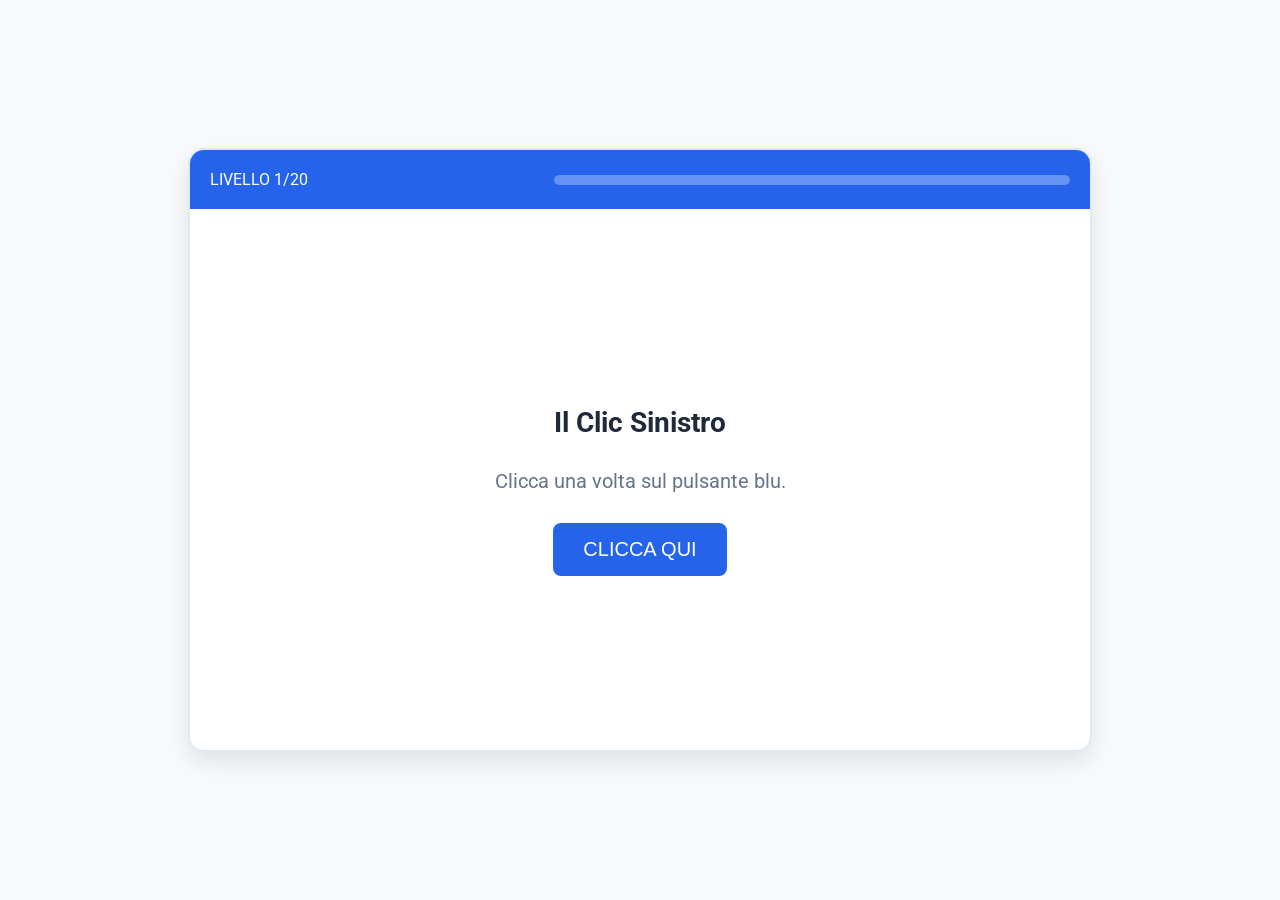
==== esercizio1giorno.html @ e376b39b "Create esercizio1giorno.html" ====
<!DOCTYPE html>
<html lang="it">
<head>
    <meta charset="UTF-8">
    <meta name="viewport" content="width=device-width, initial-scale=1.0">
    <title>Palestra Digitale - Allenamento Mouse e Tastiera</title>
    <link rel="preconnect" href="https://fonts.googleapis.com">
    <link href="https://fonts.googleapis.com/css2?family=Roboto:wght@400;700&display=swap" rel="stylesheet">
    <style>
        :root {
            --primary: #2563eb;
            --success: #22c55e;
            --bg: #f8fafc;
            --card: #ffffff;
            --text: #1e293b;
        }

        body {
            font-family: 'Roboto', sans-serif;
            background-color: var(--bg);
            color: var(--text);
            margin: 0;
            display: flex;
            flex-direction: column;
            align-items: center;
            justify-content: center;
            min-height: 100vh;
            user-select: none; /* Disabilita selezione globale per i giochi drag&drop */
        }

        #app-container {
            background: var(--card);
            width: 900px;
            min-height: 600px;
            border-radius: 16px;
            box-shadow: 0 10px 25px rgba(0,0,0,0.1);
            display: flex;
            flex-direction: column;
            overflow: hidden;
            border: 2px solid #e2e8f0;
        }

        /* Header */
        header {
            background: var(--primary);
            color: white;
            padding: 20px;
            display: flex;
            justify-content: space-between;
            align-items: center;
        }

        #progress-container {
            width: 60%;
            background: rgba(255,255,255,0.3);
            height: 10px;
            border-radius: 5px;
            overflow: hidden;
        }

        #progress-bar {
            height: 100%;
            background: #4ade80;
            width: 0%;
            transition: width 0.5s ease;
        }

        /* Game Area */
        #game-area {
            flex-grow: 1;
            padding: 40px;
            display: flex;
            flex-direction: column;
            align-items: center;
            justify-content: center;
            text-align: center;
            position: relative;
        }

        h2 { font-size: 28px; margin-bottom: 10px; }
        p.instruction { font-size: 20px; color: #64748b; margin-bottom: 30px; }

        /* Elements for Exercises */
        .btn {
            background: var(--primary);
            color: white;
            padding: 15px 30px;
            font-size: 20px;
            border: none;
            border-radius: 8px;
            cursor: pointer;
            transition: transform 0.1s;
        }
        .btn:active { transform: scale(0.95); }
        .btn:hover { background: #1d4ed8; }

        .target-circle {
            width: 50px;
            height: 50px;
            border-radius: 50%;
            background: #ef4444;
            position: absolute;
            cursor: crosshair;
        }

        .folder-icon {
            font-size: 60px;
            color: #f59e0b;
            cursor: pointer;
            display: flex;
            flex-direction: column;
            align-items: center;
        }
        
        .drop-zone {
            width: 150px;
            height: 150px;
            border: 3px dashed #cbd5e1;
            border-radius: 12px;
            display: flex;
            align-items: center;
            justify-content: center;
            margin: 20px;
            background: #f1f5f9;
        }

        .draggable {
            width: 80px;
            height: 80px;
            background: var(--primary);
            color: white;
            border-radius: 8px;
            display: flex;
            align-items: center;
            justify-content: center;
            cursor: grab;
            position: absolute;
        }

        input[type="text"] {
            font-size: 24px;
            padding: 10px;
            border: 2px solid #cbd5e1;
            border-radius: 8px;
            width: 80%;
            text-align: center;
        }
        input:focus { outline: none; border-color: var(--primary); }

        /* Feedback Overlay */
        #feedback {
            position: absolute;
            top: 0; left: 0; width: 100%; height: 100%;
            background: rgba(255,255,255,0.9);
            display: none;
            align-items: center;
            justify-content: center;
            flex-direction: column;
            z-index: 10;
        }
        .success-msg { color: var(--success); font-size: 40px; font-weight: bold; }
        
        .hidden { display: none !important; }

        /* Specific Levels Styles */
        .grid-game { display: grid; grid-template-columns: repeat(5, 1fr); gap: 10px; }
        .tiny-btn { padding: 5px; font-size: 12px; }
        
        /* Enable selection for level 16 */
        .selectable-text {
            user-select: text !important;
            -webkit-user-select: text !important;
            cursor: text;
            padding: 10px;
            border: 1px dashed #cbd5e1;
        }

    </style>
</head>
<body>

<div id="app-container">
    <header>
        <div>LIVELLO <span id="level-indicator">1</span>/20</div>
        <div id="progress-container">
            <div id="progress-bar"></div>
        </div>
    </header>

    <div id="game-area">
        <!-- Content injected via JS -->
    </div>

    <div id="feedback">
        <div class="success-msg">OTTIMO!</div>
        <button class="btn" onclick="nextLevel()" style="margin-top:20px;">Prossimo Livello &rarr;</button>
    </div>
</div>

<script>
    const levels = [
        // MOUSE BASICS
        {
            id: 1,
            title: "Il Clic Sinistro",
            instruction: "Clicca una volta sul pulsante blu.",
            type: "click",
            render: () => `<button class="btn" id="target-btn">CLICCA QUI</button>`,
            setup: (resolve) => {
                document.getElementById('target-btn').onclick = () => resolve();
            }
        },
        {
            id: 2,
            title: "Doppio Clic",
            instruction: "Fai DOPPIO CLIC veloce sulla cartella per aprirla.",
            type: "dblclick",
            render: () => `<div id="folder" class="folder-icon">📁<span style="font-size:16px; color:#333">Documenti</span></div>`,
            setup: (resolve) => {
                document.getElementById('folder').ondblclick = () => {
                    document.getElementById('folder').innerHTML = '📂<span style="font-size:16px; color:#333">Aperta!</span>';
                    setTimeout(resolve, 500);
                }
            }
        },
        {
            id: 3,
            title: "Tasto Destro",
            instruction: "Clicca col TASTO DESTRO sul quadrato grigio per vedere il menu segreto.",
            type: "context",
            render: () => `<div id="ctx-area" style="width:200px; height:200px; background:#cbd5e1; display:flex; align-items:center; justify-content:center; border-radius:10px;">Clicca col Destro QUI</div>`,
            setup: (resolve) => {
                const area = document.getElementById('ctx-area');
                area.oncontextmenu = (e) => {
                    e.preventDefault();
                    area.style.background = '#4ade80';
                    area.innerText = "BRAVO!";
                    setTimeout(resolve, 800);
                }
            }
        },
        {
            id: 4,
            title: "Precisione Mouse 1",
            instruction: "Clicca su tutti e 3 i cerchi rossi. Non cliccare fuori!",
            type: "precision",
            render: () => `<div style="position:relative; width:100%; height:300px;">
                <div class="target-circle" style="top:20px; left:20px;" onclick="hit(this)"></div>
                <div class="target-circle" style="top:150px; right:50px;" onclick="hit(this)"></div>
                <div class="target-circle" style="bottom:20px; left:40%;" onclick="hit(this)"></div>
            </div>`,
            setup: (resolve) => {
                let hits = 0;
                window.hit = (el) => {
                    el.style.display = 'none';
                    hits++;
                    if(hits === 3) resolve();
                }
            }
        },
        {
            id: 5,
            title: "Mouse Hover (Sospensione)",
            instruction: "Porta il mouse sopra il pulsante e ASPETTA 2 secondi senza cliccare.",
            type: "hover",
            render: () => `<div id="hover-btn" style="padding:20px; background:#f59e0b; color:white; border-radius:8px; cursor:wait;">NON CLICCARE, RESTA QUI SOPRA</div><div id="timer" style="margin-top:10px; font-size:24px; font-weight:bold;">0%</div>`,
            setup: (resolve) => {
                const btn = document.getElementById('hover-btn');
                const timerDisplay = document.getElementById('timer');
                let timer = null;
                let progress = 0;

                btn.onmouseenter = () => {
                    btn.style.background = '#ea580c';
                    timer = setInterval(() => {
                        progress += 5; // 5% every 100ms = 2000ms total
                        timerDisplay.innerText = progress + '%';
                        if(progress >= 100) {
                            clearInterval(timer);
                            resolve();
                        }
                    }, 100);
                }
                btn.onmouseleave = () => {
                    clearInterval(timer);
                    progress = 0;
                    timerDisplay.innerText = '0%';
                    btn.style.background = '#f59e0b';
                }
            }
        },
        
        // DRAG AND DROP
        {
            id: 6,
            title: "Trascinamento Base",
            instruction: "Trascina il pacco blu dentro la scatola grigia.",
            type: "drag",
            render: () => `
                <div style="display:flex; justify-content:space-between; width:100%; align-items:center; height:300px; position:relative;">
                    <div id="draggable" class="draggable" style="position:relative; left:0; cursor:grab;">PACCO</div>
                    <div id="droppable" class="drop-zone">SCATOLA</div>
                </div>
            `,
            setup: (resolve) => setupDrag('draggable', 'droppable', resolve)
        },
        {
            id: 7,
            title: "Cestino",
            instruction: "Butta il file 'Errore' nel cestino rosso.",
            type: "drag",
            render: () => `
                <div style="display:flex; justify-content:space-between; width:100%; align-items:center; height:300px;">
                    <div id="file-drag" class="draggable" style="position:relative; background:#ef4444;">ERRORE</div>
                    <div id="bin-drop" class="drop-zone" style="border-color:#ef4444;">🗑️ CESTINO</div>
                </div>
            `,
            setup: (resolve) => setupDrag('file-drag', 'bin-drop', resolve)
        },
        
        // KEYBOARD
        {
            id: 8,
            title: "La Tastiera: Lettere",
            instruction: "Scrivi il tuo nome nella casella qui sotto.",
            type: "type",
            render: () => `<input type="text" id="input-name" placeholder="Scrivi qui..." autocomplete="off">`,
            setup: (resolve) => {
                const input = document.getElementById('input-name');
                input.focus();
                input.oninput = () => {
                    if(input.value.length > 2) {
                        setTimeout(resolve, 1000); // Allow them to finish typing
                    }
                }
            }
        },
        {
            id: 9,
            title: "La Barra Spaziatrice",
            instruction: "Scrivi esattamente: 'mela pera' (usa lo SPAZIO al centro).",
            type: "type-exact",
            render: () => `<div style="font-size:30px; margin-bottom:10px; font-weight:bold;">mela pera</div><input type="text" id="input-space" autocomplete="off">`,
            setup: (resolve) => setupTyping('input-space', 'mela pera', resolve)
        },
        {
            id: 10,
            title: "Tasto BACKSPACE (Cancella)",
            instruction: "Ho sbagliato a scrivere 'scuola'. Correggi l'errore cancellando la 'k'.",
            type: "correction",
            render: () => `<input type="text" id="input-err" value="scuokla" style="color:red;">`,
            setup: (resolve) => {
                const input = document.getElementById('input-err');
                input.focus();
                // Move cursor to end
                input.setSelectionRange(10, 10);
                input.oninput = () => {
                    if(input.value === 'scuola') {
                        input.style.color = 'green';
                        resolve();
                    }
                }
            }
        },
        {
            id: 11,
            title: "Tasto INVIO",
            instruction: "Scrivi 'ciao' e poi premi il tasto INVIO per spedire.",
            type: "enter",
            render: () => `<input type="text" id="input-enter" placeholder="Scrivi ciao...">`,
            setup: (resolve) => {
                const input = document.getElementById('input-enter');
                input.focus();
                input.addEventListener('keyup', (e) => {
                    if (e.key === 'Enter' && input.value.toLowerCase().trim() === 'ciao') {
                        resolve();
                    }
                });
            }
        },
        {
            id: 12,
            title: "Maiuscole (Shift)",
            instruction: "Usa il tasto MAIUSC (Freccia su) per scrivere: 'Roma'",
            type: "shift",
            render: () => `<div style="font-size:30px; margin-bottom:10px;">Roma</div><input type="text" id="input-shift">`,
            setup: (resolve) => setupTyping('input-shift', 'Roma', resolve)
        },
        {
            id: 13,
            title: "Tutto Maiuscolo (Caps Lock)",
            instruction: "Attiva il Lucchetto (Caps Lock) e scrivi: 'STOP'",
            type: "caps",
            render: () => `<div style="font-size:30px; margin-bottom:10px;">STOP</div><input type="text" id="input-caps">`,
            setup: (resolve) => setupTyping('input-caps', 'STOP', resolve)
        },
        {
            id: 14,
            title: "I Numeri",
            instruction: "Scrivi l'anno corrente (es. 2024 o 2025).",
            type: "nums",
            render: () => `<input type="text" id="input-nums" placeholder="Anno...">`,
            setup: (resolve) => {
                const input = document.getElementById('input-nums');
                input.focus();
                input.oninput = () => {
                    if(input.value.length === 4 && !isNaN(input.value)) resolve();
                }
            }
        },
        {
            id: 15,
            title: "La Chiocciola @",
            instruction: "Per fare la chiocciola premi 'Alt Gr' + 'ò' (o @). Scrivi: info@mail.it",
            type: "symbol",
            render: () => `<div style="font-size:24px; margin-bottom:10px;">info@mail.it</div><input type="text" id="input-at">`,
            setup: (resolve) => setupTyping('input-at', 'info@mail.it', resolve)
        },

        // ADVANCED / MIXED
        {
            id: 16,
            title: "Selezione del Testo",
            instruction: "Seleziona con il mouse (tieni premuto e trascina) SOLO la parola 'IMPORTANTE' e poi clicca il bottone.",
            type: "select",
            render: () => `
                <p id="text-select" class="selectable-text" style="font-size:24px;">Questo testo non serve. IMPORTANTE Questo nemmeno.</p>
                <button class="btn" onmousedown="event.preventDefault(); checkSelection()">Ho Selezionato</button>
                <p id="sel-debug" style="color:gray; font-size:16px; min-height:24px; margin-top:10px;">Fai la selezione...</p>
            `,
            setup: (resolve) => {
                // Monitoraggio in tempo reale per aiutare l'utente
                document.addEventListener('selectionchange', () => {
                    const sel = window.getSelection().toString();
                    const debug = document.getElementById('sel-debug');
                    if(debug) {
                        if(sel.length > 0) debug.innerText = "Stai selezionando: [" + sel + "]";
                        else debug.innerText = "Fai la selezione...";
                    }
                });

                window.checkSelection = () => {
                    const selection = window.getSelection().toString();
                    // Usiamo trim() per perdonare piccoli spazi vuoti all'inizio o alla fine
                    if(selection.trim() === 'IMPORTANTE') {
                        resolve();
                    } else {
                        alert("Attenzione!\nHai selezionato: '" + selection + "'\nDevi selezionare esattamente la parola: IMPORTANTE");
                    }
                }
            }
        },
        {
            id: 17,
            title: "Precisione Mouse 2",
            instruction: "Clicca solo sui numeri PARI (2, 4, 6...). Ignora i dispari!",
            type: "logic-click",
            render: () => {
                let html = '<div class="grid-game">';
                for(let i=1; i<=10; i++) {
                    html += `<button class="btn tiny-btn" style="background:#64748b" onclick="checkNum(this, ${i})">${i}</button>`;
                }
                html += '</div>';
                return html;
            },
            setup: (resolve) => {
                let correct = 0;
                window.checkNum = (btn, num) => {
                    if(num % 2 === 0) {
                        btn.style.background = '#22c55e';
                        btn.disabled = true;
                        correct++;
                        if(correct === 5) resolve();
                    } else {
                        btn.style.background = '#ef4444';
                        setTimeout(() => btn.style.background = '#64748b', 500);
                    }
                }
            }
        },
        {
            id: 18,
            title: "Checklist (Moduli)",
            instruction: "Clicca sui quadratini per selezionare 'Pane' e 'Acqua', poi premi 'Invia'.",
            type: "form",
            render: () => `
                <div style="text-align:left; font-size:24px;">
                    <label><input type="checkbox" id="c1"> Pane</label><br>
                    <label><input type="checkbox" id="c2"> Vino</label><br>
                    <label><input type="checkbox" id="c3"> Acqua</label>
                </div>
                <button class="btn" style="margin-top:20px;" onclick="checkForm()">Invia</button>
            `,
            setup: (resolve) => {
                window.checkForm = () => {
                    const c1 = document.getElementById('c1').checked;
                    const c2 = document.getElementById('c2').checked;
                    const c3 = document.getElementById('c3').checked;
                    if(c1 && c3 && !c2) resolve();
                    else alert("Seleziona solo Pane e Acqua!");
                }
            }
        },
        {
            id: 19,
            title: "Velocità",
            instruction: "Clicca il pulsante verde prima che scappi! (3 volte)",
            type: "speed",
            render: () => `<div id="game-area-box" style="width:100%; height:400px; position:relative;"><button id="runner" class="btn" style="position:absolute; background:#22c55e;">PRENDIMI!</button></div>`,
            setup: (resolve) => {
                const btn = document.getElementById('runner');
                const box = document.getElementById('game-area-box');
                let hits = 0;
                
                const move = () => {
                    const x = Math.random() * (box.offsetWidth - 100);
                    const y = Math.random() * (box.offsetHeight - 50);
                    btn.style.left = x + 'px';
                    btn.style.top = y + 'px';
                }

                btn.onclick = () => {
                    hits++;
                    btn.innerText = `PRESO ${hits}/3`;
                    if(hits >= 3) resolve();
                    else move();
                };
                
                // Move every 800ms automatically to make it harder
                const runner = setInterval(move, 800);
                // Cleanup on end
                const oldResolve = resolve;
                resolve = () => { clearInterval(runner); oldResolve(); }
            }
        },
        {
            id: 20,
            title: "Sfida Finale",
            instruction: "Scrivi 'Finito' e poi clicca il pulsante rosso.",
            type: "final",
            render: () => `
                <input type="text" id="final-inp" placeholder="Scrivi qui...">
                <br><br>
                <button id="final-btn" class="btn" style="background:#ef4444; display:none;">TERMINA</button>
            `,
            setup: (resolve) => {
                const inp = document.getElementById('final-inp');
                const btn = document.getElementById('final-btn');
                
                inp.oninput = () => {
                    if(inp.value.toLowerCase() === 'finito') {
                        btn.style.display = 'inline-block';
                    }
                }
                btn.onclick = resolve;
            }
        }
    ];

    let currentLevel = 0;

    function initGame() {
        loadLevel(currentLevel);
    }

    function loadLevel(idx) {
        if(idx >= levels.length) {
            showVictory();
            return;
        }

        const level = levels[idx];
        const gameArea = document.getElementById('game-area');
        const levelInd = document.getElementById('level-indicator');
        const progressBar = document.getElementById('progress-bar');

        // Update UI
        levelInd.innerText = level.id;
        const progressPct = ((idx) / levels.length) * 100;
        progressBar.style.width = progressPct + '%';

        // Render HTML
        gameArea.innerHTML = `
            <h2>${level.title}</h2>
            <p class="instruction">${level.instruction}</p>
            <div id="level-content" style="width:100%; display:flex; flex-direction:column; align-items:center;">
                ${level.render()}
            </div>
        `;

        // Attach Logic
        level.setup(() => showFeedback());
    }

    function showFeedback() {
        const fb = document.getElementById('feedback');
        fb.style.display = 'flex';
        // Play sound (optional, kept silent for classroom)
    }

    function nextLevel() {
        document.getElementById('feedback').style.display = 'none';
        currentLevel++;
        loadLevel(currentLevel);
    }

    function showVictory() {
        document.getElementById('game-area').innerHTML = `
            <h1 style="color:#22c55e; font-size:60px;">COMPLIMENTI!</h1>
            <p style="font-size:30px;">Hai completato l'addestramento.</p>
            <div style="font-size:100px;">🏆</div>
            <button class="btn" onclick="location.reload()">Ricomincia</button>
        `;
        document.getElementById('progress-bar').style.width = '100%';
    }

    // Generic Helpers
    function setupTyping(id, expected, callback) {
        const input = document.getElementById(id);
        input.focus();
        input.oninput = () => {
            if(input.value === expected) {
                input.style.borderColor = '#22c55e';
                input.style.color = '#22c55e';
                setTimeout(callback, 500);
            }
        }
    }

    // Simple Vanilla Drag Implementation for compatibility
    function setupDrag(dragId, dropId, callback) {
        const dragEl = document.getElementById(dragId);
        const dropEl = document.getElementById(dropId);
        
        let isDragging = false;
        let startX, startY, initLeft, initTop;

        dragEl.addEventListener('mousedown', startDrag);
        // Touch support
        dragEl.addEventListener('touchstart', (e) => startDrag(e.touches[0]));

        function startDrag(e) {
            isDragging = true;
            startX = e.clientX;
            startY = e.clientY;
            
            // Get current position (relative)
            const rect = dragEl.getBoundingClientRect();
            // Since we are using relative positioning in CSS, we need to manipulate transform or absolute
            // Let's switch to simple fixed manipulation for the demo visual
            dragEl.style.zIndex = 100;
        }

        document.addEventListener('mousemove', moveDrag);
        document.addEventListener('touchmove', (e) => moveDrag(e.touches[0]));

        function moveDrag(e) {
            if(!isDragging) return;
            e.preventDefault(); // prevent scroll on touch
            const dx = e.clientX - startX;
            const dy = e.clientY - startY;
            dragEl.style.transform = `translate(${dx}px, ${dy}px)`;
        }

        document.addEventListener('mouseup', endDrag);
        document.addEventListener('touchend', endDrag);

        function endDrag(e) {
            if(!isDragging) return;
            isDragging = false;

            const dragRect = dragEl.getBoundingClientRect();
            const dropRect = dropEl.getBoundingClientRect();

            // Check overlap
            if (
                dragRect.left < dropRect.right &&
                dragRect.right > dropRect.left &&
                dragRect.top < dropRect.bottom &&
                dragRect.bottom > dropRect.top
            ) {
                // Success
                dragEl.style.display = 'none';
                dropEl.style.background = '#4ade80';
                dropEl.innerHTML = "FATTO!";
                callback();
            } else {
                // Reset
                dragEl.style.transform = 'translate(0,0)';
            }
        }
    }

    // Start
    initGame();

</script>

</body>
</html>
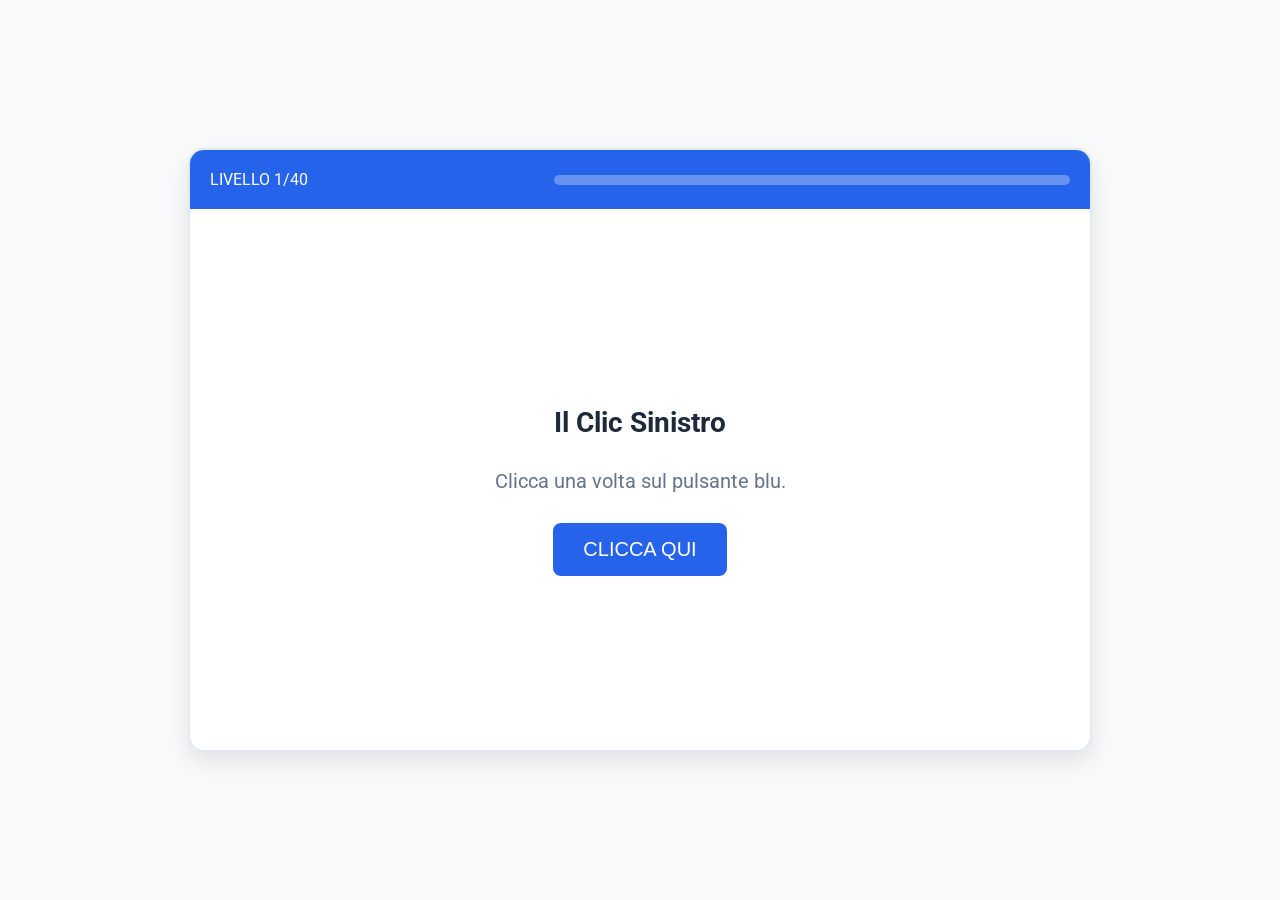
==== commit 97b4059c: "Update esercizio1giorno.html" ====
--- a/esercizio1giorno.html
+++ b/esercizio1giorno.html
@@ -137,7 +137,7 @@
             position: absolute;
         }
 
-        input[type="text"] {
+        input[type="text"], input[type="password"], input[type="date"] {
             font-size: 24px;
             padding: 10px;
             border: 2px solid #cbd5e1;
@@ -175,13 +175,38 @@
             border: 1px dashed #cbd5e1;
         }
 
+        /* Scroll Game */
+        .scroll-box {
+            width: 300px;
+            height: 200px;
+            overflow-y: scroll;
+            border: 2px solid #cbd5e1;
+            background: #fff;
+            position: relative;
+        }
+
+        /* Arrow Game */
+        .arrow-arena {
+            width: 400px;
+            height: 300px;
+            border: 2px solid #333;
+            position: relative;
+            background: #eee;
+        }
+        .player-box {
+            width: 40px; height: 40px; background: blue; position: absolute; top: 0; left: 0; transition: top 0.1s, left 0.1s;
+        }
+        .target-box {
+            width: 40px; height: 40px; background: red; position: absolute; bottom: 0; right: 0;
+        }
+
     </style>
 </head>
 <body>
 
 <div id="app-container">
     <header>
-        <div>LIVELLO <span id="level-indicator">1</span>/20</div>
+        <div>LIVELLO <span id="level-indicator">1</span>/40</div>
         <div id="progress-container">
             <div id="progress-bar"></div>
         </div>
@@ -199,7 +224,7 @@
 
 <script>
     const levels = [
-        // MOUSE BASICS
+        // --- 1-20: BASICS (GIA' PRESENTI) ---
         {
             id: 1,
             title: "Il Clic Sinistro",
@@ -289,8 +314,6 @@
                 }
             }
         },
-        
-        // DRAG AND DROP
         {
             id: 6,
             title: "Trascinamento Base",
@@ -317,8 +340,6 @@
             `,
             setup: (resolve) => setupDrag('file-drag', 'bin-drop', resolve)
         },
-        
-        // KEYBOARD
         {
             id: 8,
             title: "La Tastiera: Lettere",
@@ -330,7 +351,7 @@
                 input.focus();
                 input.oninput = () => {
                     if(input.value.length > 2) {
-                        setTimeout(resolve, 1000); // Allow them to finish typing
+                        setTimeout(resolve, 1000); 
                     }
                 }
             }
@@ -352,7 +373,6 @@
             setup: (resolve) => {
                 const input = document.getElementById('input-err');
                 input.focus();
-                // Move cursor to end
                 input.setSelectionRange(10, 10);
                 input.oninput = () => {
                     if(input.value === 'scuola') {
@@ -416,8 +436,6 @@
             render: () => `<div style="font-size:24px; margin-bottom:10px;">info@mail.it</div><input type="text" id="input-at">`,
             setup: (resolve) => setupTyping('input-at', 'info@mail.it', resolve)
         },
-
-        // ADVANCED / MIXED
         {
             id: 16,
             title: "Selezione del Testo",
@@ -429,7 +447,6 @@
                 <p id="sel-debug" style="color:gray; font-size:16px; min-height:24px; margin-top:10px;">Fai la selezione...</p>
             `,
             setup: (resolve) => {
-                // Monitoraggio in tempo reale per aiutare l'utente
                 document.addEventListener('selectionchange', () => {
                     const sel = window.getSelection().toString();
                     const debug = document.getElementById('sel-debug');
@@ -441,7 +458,6 @@
 
                 window.checkSelection = () => {
                     const selection = window.getSelection().toString();
-                    // Usiamo trim() per perdonare piccoli spazi vuoti all'inizio o alla fine
                     if(selection.trim() === 'IMPORTANTE') {
                         resolve();
                     } else {
@@ -526,22 +542,20 @@
                     else move();
                 };
                 
-                // Move every 800ms automatically to make it harder
                 const runner = setInterval(move, 800);
-                // Cleanup on end
                 const oldResolve = resolve;
                 resolve = () => { clearInterval(runner); oldResolve(); }
             }
         },
         {
             id: 20,
-            title: "Sfida Finale",
-            instruction: "Scrivi 'Finito' e poi clicca il pulsante rosso.",
+            title: "Finito 1° Parte",
+            instruction: "Scrivi 'Finito' per passare ai livelli avanzati.",
             type: "final",
             render: () => `
                 <input type="text" id="final-inp" placeholder="Scrivi qui...">
                 <br><br>
-                <button id="final-btn" class="btn" style="background:#ef4444; display:none;">TERMINA</button>
+                <button id="final-btn" class="btn" style="background:#ef4444; display:none;">AVANTI</button>
             `,
             setup: (resolve) => {
                 const inp = document.getElementById('final-inp');
@@ -553,6 +567,395 @@
                     }
                 }
                 btn.onclick = resolve;
+            }
+        },
+
+        // --- 21-40: ADVANCED / NEW EXERCISES ---
+        
+        {
+            id: 21,
+            title: "Scorrimento (Scroll)",
+            instruction: "Usa la rotellina del mouse (o la barra laterale) per scendere in fondo e cliccare il pulsante nascosto.",
+            type: "scroll",
+            render: () => `
+                <div class="scroll-box">
+                    <div style="padding:20px; text-align:center;">
+                        <p>Scorri giù...</p><br><br><br><br><br><br>
+                        <p>Ancora...</p><br><br><br><br><br><br>
+                        <p>Quasi...</p><br><br><br><br><br><br>
+                        <button class="btn" onclick="window.resolveLevel()">ECCOMI!</button>
+                    </div>
+                </div>
+            `,
+            setup: (resolve) => {
+                window.resolveLevel = resolve;
+            }
+        },
+        {
+            id: 22,
+            title: "Scelta Singola (Radio)",
+            instruction: "Seleziona 'Italia' e clicca Invia.",
+            type: "radio",
+            render: () => `
+                <div style="text-align:left; font-size:24px;">
+                    <label><input type="radio" name="country" value="fr"> Francia</label><br>
+                    <label><input type="radio" name="country" value="it"> Italia</label><br>
+                    <label><input type="radio" name="country" value="de"> Germania</label>
+                </div>
+                <button class="btn" style="margin-top:20px;" onclick="checkRadio()">Invia</button>
+            `,
+            setup: (resolve) => {
+                window.checkRadio = () => {
+                    const radios = document.getElementsByName('country');
+                    for(let r of radios) {
+                        if(r.checked && r.value === 'it') resolve();
+                        else if(r.checked) alert("Sbagliato!");
+                    }
+                }
+            }
+        },
+        {
+            id: 23,
+            title: "Menu a Tendina (Select)",
+            instruction: "Scegli il colore 'Verde' dal menu a discesa.",
+            type: "select-dropdown",
+            render: () => `
+                <select id="color-select" style="font-size:24px; padding:10px;">
+                    <option value="">-- Scegli Colore --</option>
+                    <option value="red">Rosso</option>
+                    <option value="green">Verde</option>
+                    <option value="blue">Blu</option>
+                </select>
+            `,
+            setup: (resolve) => {
+                document.getElementById('color-select').onchange = (e) => {
+                    if(e.target.value === 'green') resolve();
+                }
+            }
+        },
+        {
+            id: 24,
+            title: "Slider Volume",
+            instruction: "Trascina la pallina per portare il volume al massimo (100).",
+            type: "range",
+            render: () => `
+                <input type="range" id="vol" min="0" max="100" value="0" style="width:300px;">
+                <p id="vol-disp" style="font-size:30px;">0</p>
+            `,
+            setup: (resolve) => {
+                const range = document.getElementById('vol');
+                const disp = document.getElementById('vol-disp');
+                range.oninput = () => {
+                    disp.innerText = range.value;
+                    if(range.value == 100) {
+                        disp.style.color = '#22c55e';
+                        setTimeout(resolve, 500);
+                    }
+                }
+            }
+        },
+        {
+            id: 25,
+            title: "Password Nascosta",
+            instruction: "Scrivi la parola 'segreto' nel campo (vedrai solo pallini neri).",
+            type: "password",
+            render: () => `<input type="password" id="pass-inp" placeholder="Password...">`,
+            setup: (resolve) => {
+                const inp = document.getElementById('pass-inp');
+                inp.oninput = () => {
+                    if(inp.value === 'segreto') {
+                        inp.style.borderColor = '#22c55e';
+                        setTimeout(resolve, 500);
+                    }
+                }
+            }
+        },
+        {
+            id: 26,
+            title: "Frecce Tastiera",
+            instruction: "Usa le FRECCE della tastiera per portare il quadrato BLU sopra quello ROSSO.",
+            type: "arrows",
+            render: () => `
+                <div class="arrow-arena">
+                    <div id="player" class="player-box"></div>
+                    <div class="target-box"></div>
+                </div>
+            `,
+            setup: (resolve) => {
+                const p = document.getElementById('player');
+                let x = 0;
+                let y = 0;
+                // Target is at bottom right: 360px left, 260px top approx (400-40, 300-40)
+                
+                const moveHandler = (e) => {
+                    if(e.key === 'ArrowRight') x = Math.min(x + 20, 360);
+                    if(e.key === 'ArrowLeft') x = Math.max(x - 20, 0);
+                    if(e.key === 'ArrowDown') y = Math.min(y + 20, 260);
+                    if(e.key === 'ArrowUp') y = Math.max(y - 20, 0);
+                    
+                    p.style.left = x + 'px';
+                    p.style.top = y + 'px';
+
+                    if(x >= 340 && y >= 240) {
+                        document.removeEventListener('keydown', moveHandler);
+                        resolve();
+                    }
+                };
+                document.addEventListener('keydown', moveHandler);
+                
+                // Cleanup
+                const oldResolve = resolve;
+                resolve = () => { document.removeEventListener('keydown', moveHandler); oldResolve(); }
+            }
+        },
+        {
+            id: 27,
+            title: "Matematica (Simboli)",
+            instruction: "Scrivi esattamente: (10+10)=20",
+            type: "math",
+            render: () => `<div style="font-size:24px; margin-bottom:10px;">(10+10)=20</div><input type="text" id="math-inp">`,
+            setup: (resolve) => setupTyping('math-inp', '(10+10)=20', resolve)
+        },
+        {
+            id: 28,
+            title: "Indirizzo Web (URL)",
+            instruction: "Scrivi l'indirizzo del sito: www.google.com",
+            type: "url",
+            render: () => `<div style="border:1px solid #ccc; padding:5px; border-radius:20px; width:80%; margin-bottom:10px; background:#eee; color:#999; text-align:left; padding-left:15px;">🌐 http://...</div><input type="text" id="url-inp">`,
+            setup: (resolve) => setupTyping('url-inp', 'www.google.com', resolve)
+        },
+        {
+            id: 29,
+            title: "Simulazione Copia/Incolla",
+            instruction: "1. Clicca COPIA sul testo blu.<br>2. Clicca INCOLLA nel riquadro vuoto.",
+            type: "copy-paste",
+            render: () => `
+                <div style="display:flex; gap:20px; align-items:center;">
+                    <div style="border:1px solid #333; padding:10px;">
+                        <span style="color:blue; font-weight:bold;">TestoImportante</span>
+                        <button class="btn tiny-btn" onclick="copyText()">COPIA</button>
+                    </div>
+                    <div style="font-size:30px;">&rarr;</div>
+                    <div style="border:1px solid #333; padding:10px; width:150px; height:50px; display:flex; align-items:center; justify-content:center;" id="paste-area">
+                        <button class="btn tiny-btn" id="btn-paste" disabled onclick="pasteText()">INCOLLA</button>
+                    </div>
+                </div>
+            `,
+            setup: (resolve) => {
+                let copied = false;
+                window.copyText = () => {
+                    copied = true;
+                    document.getElementById('btn-paste').disabled = false;
+                    document.getElementById('btn-paste').style.background = '#2563eb';
+                };
+                window.pasteText = () => {
+                    if(copied) {
+                        document.getElementById('paste-area').innerHTML = '<span style="color:blue; font-weight:bold;">TestoImportante</span>';
+                        setTimeout(resolve, 800);
+                    }
+                }
+            }
+        },
+        {
+            id: 30,
+            title: "Ordinamento (Drag)",
+            instruction: "Trascina la FOTO (Icona Viola) nella cartella IMMAGINI.",
+            type: "sort",
+            render: () => `
+                <div style="display:flex; justify-content:space-around; width:100%; height:200px; align-items:center; position:relative;">
+                    <div id="drag-doc" class="draggable" style="position:relative; background:#6b7280;">DOC</div>
+                    <div id="drag-pic" class="draggable" style="position:relative; background:#9333ea;">FOTO</div>
+                    
+                    <div id="drop-img" class="drop-zone" style="border-color:#9333ea;">IMMAGINI</div>
+                </div>
+            `,
+            setup: (resolve) => setupDrag('drag-pic', 'drop-img', resolve)
+        },
+        {
+            id: 31,
+            title: "Ricerca File",
+            instruction: "Scrivi 'vacanze' nella barra di ricerca e clicca la lente.",
+            type: "search",
+            render: () => `
+                <div style="display:flex; border:1px solid #ccc; border-radius:20px; overflow:hidden;">
+                    <input type="text" id="search-inp" placeholder="Cerca..." style="border:none; outline:none;">
+                    <button class="btn" style="border-radius:0;" onclick="doSearch()">🔍</button>
+                </div>
+            `,
+            setup: (resolve) => {
+                window.doSearch = () => {
+                    const val = document.getElementById('search-inp').value;
+                    if(val.toLowerCase() === 'vacanze') resolve();
+                    else alert("Cerca 'vacanze'");
+                }
+            }
+        },
+        {
+            id: 32,
+            title: "Pulsanti Browser",
+            instruction: "Clicca il pulsante 'Indietro' (<) per simulare il ritorno alla pagina precedente.",
+            type: "browser-nav",
+            render: () => `
+                <div style="background:#eee; padding:10px; width:100%; display:flex; gap:10px;">
+                    <button class="btn tiny-btn" onclick="resolveBrowser()">&larr;</button>
+                    <button class="btn tiny-btn">&rarr;</button>
+                    <button class="btn tiny-btn">⟳</button>
+                    <input type="text" value="www.sito.it" disabled style="flex-grow:1; font-size:14px; padding:2px;">
+                </div>
+                <div style="height:100px; display:flex; align-items:center; justify-content:center;">Pagina Errata</div>
+            `,
+            setup: (resolve) => {
+                window.resolveBrowser = resolve;
+            }
+        },
+        {
+            id: 33,
+            title: "Data di Nascita",
+            instruction: "Inserisci una data qualsiasi nel calendario.",
+            type: "date",
+            render: () => `<input type="date" id="date-inp">`,
+            setup: (resolve) => {
+                document.getElementById('date-inp').onchange = () => resolve();
+            }
+        },
+        {
+            id: 34,
+            title: "Click Destro Specifico",
+            instruction: "Fai click col tasto DESTRO solo sul file 'IMPORTANTE' (Rosso).",
+            type: "context-specific",
+            render: () => `
+                <div style="display:flex; gap:20px;">
+                    <div class="file-item" style="padding:20px; background:#ccc;">Note</div>
+                    <div id="right-target" style="padding:20px; background:#ef4444; color:white; cursor:context-menu;">IMPORTANTE</div>
+                    <div class="file-item" style="padding:20px; background:#ccc;">Bozza</div>
+                </div>
+            `,
+            setup: (resolve) => {
+                const target = document.getElementById('right-target');
+                target.oncontextmenu = (e) => {
+                    e.preventDefault();
+                    resolve();
+                };
+                // Prevent winning on others
+                document.querySelectorAll('.file-item').forEach(el => {
+                    el.oncontextmenu = (e) => {
+                        e.preventDefault();
+                        alert("No, devi cliccare su quello rosso!");
+                    }
+                });
+            }
+        },
+        {
+            id: 35,
+            title: "Punto e Virgola",
+            instruction: "Scrivi la frase: A;B;C (usa il punto e virgola)",
+            type: "punct",
+            render: () => `<div style="font-size:24px; margin-bottom:10px;">A;B;C</div><input type="text" id="punct-inp">`,
+            setup: (resolve) => setupTyping('punct-inp', 'A;B;C', resolve)
+        },
+        {
+            id: 36,
+            title: "Sequenza Numerica",
+            instruction: "Clicca i pulsanti in ordine: 1, poi 2, poi 3.",
+            type: "seq",
+            render: () => `
+                <div style="display:flex; gap:20px;">
+                    <button class="btn" id="b3" onclick="clickSeq(3)">3</button>
+                    <button class="btn" id="b1" onclick="clickSeq(1)">1</button>
+                    <button class="btn" id="b2" onclick="clickSeq(2)">2</button>
+                </div>
+            `,
+            setup: (resolve) => {
+                let next = 1;
+                window.clickSeq = (n) => {
+                    const btn = document.getElementById('b' + n);
+                    if(n === next) {
+                        btn.style.background = '#22c55e';
+                        btn.disabled = true;
+                        next++;
+                        if(next > 3) resolve();
+                    } else {
+                        btn.style.background = '#ef4444';
+                        setTimeout(() => btn.style.background = '#2563eb', 500);
+                        next = 1; // Reset on error? Let's just reset visual
+                        // Reset all to blue if fail sequence
+                        for(let i=1; i<=3; i++) {
+                             document.getElementById('b'+i).style.background = '#2563eb';
+                             document.getElementById('b'+i).disabled = false;
+                        }
+                    }
+                }
+            }
+        },
+        {
+            id: 37,
+            title: "Scrivi Frase Completa",
+            instruction: "Scrivi con le maiuscole: Il Computer è Utile.",
+            type: "sentence",
+            render: () => `<div style="font-size:24px; margin-bottom:10px;">Il Computer è Utile.</div><input type="text" id="sent-inp">`,
+            setup: (resolve) => setupTyping('sent-inp', 'Il Computer è Utile.', resolve)
+        },
+        {
+            id: 38,
+            title: "Il Tasto TAB",
+            instruction: "Clicca nella casella 1. Poi premi TAB sulla tastiera per andare alla 2 e scrivi 'ok'.",
+            type: "tab",
+            render: () => `
+                <input type="text" placeholder="1. Clicca qui" style="width:150px;">
+                <input type="text" id="tab-target" placeholder="2. Poi scrivi ok" style="width:150px;">
+            `,
+            setup: (resolve) => {
+                const t = document.getElementById('tab-target');
+                t.oninput = () => {
+                    if(t.value === 'ok') resolve();
+                }
+            }
+        },
+        {
+            id: 39,
+            title: "Reazione (Riflessi)",
+            instruction: "Aspetta... e CLICCA quando il riquadro diventa VERDE!",
+            type: "reaction",
+            render: () => `<div id="react-box" style="width:200px; height:200px; background:#ef4444; display:flex; align-items:center; justify-content:center; color:white; font-size:24px; cursor:pointer;">ASPETTA...</div>`,
+            setup: (resolve) => {
+                const box = document.getElementById('react-box');
+                let ready = false;
+                
+                // Random time between 2s and 5s
+                const delay = 2000 + Math.random() * 3000;
+                
+                const timeout = setTimeout(() => {
+                    box.style.background = '#22c55e';
+                    box.innerText = "CLICCA ORA!";
+                    ready = true;
+                }, delay);
+                
+                box.onclick = () => {
+                    if(ready) resolve();
+                    else {
+                        box.innerText = "Troppo presto!";
+                        // Penalità o reset? Lasciamo semplice.
+                    }
+                }
+            }
+        },
+        {
+            id: 40,
+            title: "Esame Finale",
+            instruction: "Inserisci Nome, Cognome e clicca 'Consegna Esame'.",
+            type: "final-exam",
+            render: () => `
+                <input type="text" id="ex-name" placeholder="Nome" style="margin-bottom:10px;"><br>
+                <input type="text" id="ex-surname" placeholder="Cognome" style="margin-bottom:10px;"><br>
+                <button class="btn" onclick="submitExam()">Consegna Esame</button>
+            `,
+            setup: (resolve) => {
+                window.submitExam = () => {
+                    const n = document.getElementById('ex-name').value;
+                    const s = document.getElementById('ex-surname').value;
+                    if(n.length > 2 && s.length > 2) resolve();
+                    else alert("Scrivi il tuo nome completo!");
+                }
             }
         }
     ];
@@ -607,8 +1010,9 @@
     function showVictory() {
         document.getElementById('game-area').innerHTML = `
             <h1 style="color:#22c55e; font-size:60px;">COMPLIMENTI!</h1>
-            <p style="font-size:30px;">Hai completato l'addestramento.</p>
-            <div style="font-size:100px;">🏆</div>
+            <p style="font-size:30px;">Hai completato TUTTI i 40 livelli.</p>
+            <div style="font-size:100px;">🎓</div>
+            <p>Sei pronto per usare il computer!</p>
             <button class="btn" onclick="location.reload()">Ricomincia</button>
         `;
         document.getElementById('progress-bar').style.width = '100%';
@@ -633,7 +1037,7 @@
         const dropEl = document.getElementById(dropId);
         
         let isDragging = false;
-        let startX, startY, initLeft, initTop;
+        let startX, startY;
 
         dragEl.addEventListener('mousedown', startDrag);
         // Touch support
@@ -643,11 +1047,6 @@
             isDragging = true;
             startX = e.clientX;
             startY = e.clientY;
-            
-            // Get current position (relative)
-            const rect = dragEl.getBoundingClientRect();
-            // Since we are using relative positioning in CSS, we need to manipulate transform or absolute
-            // Let's switch to simple fixed manipulation for the demo visual
             dragEl.style.zIndex = 100;
         }
 
